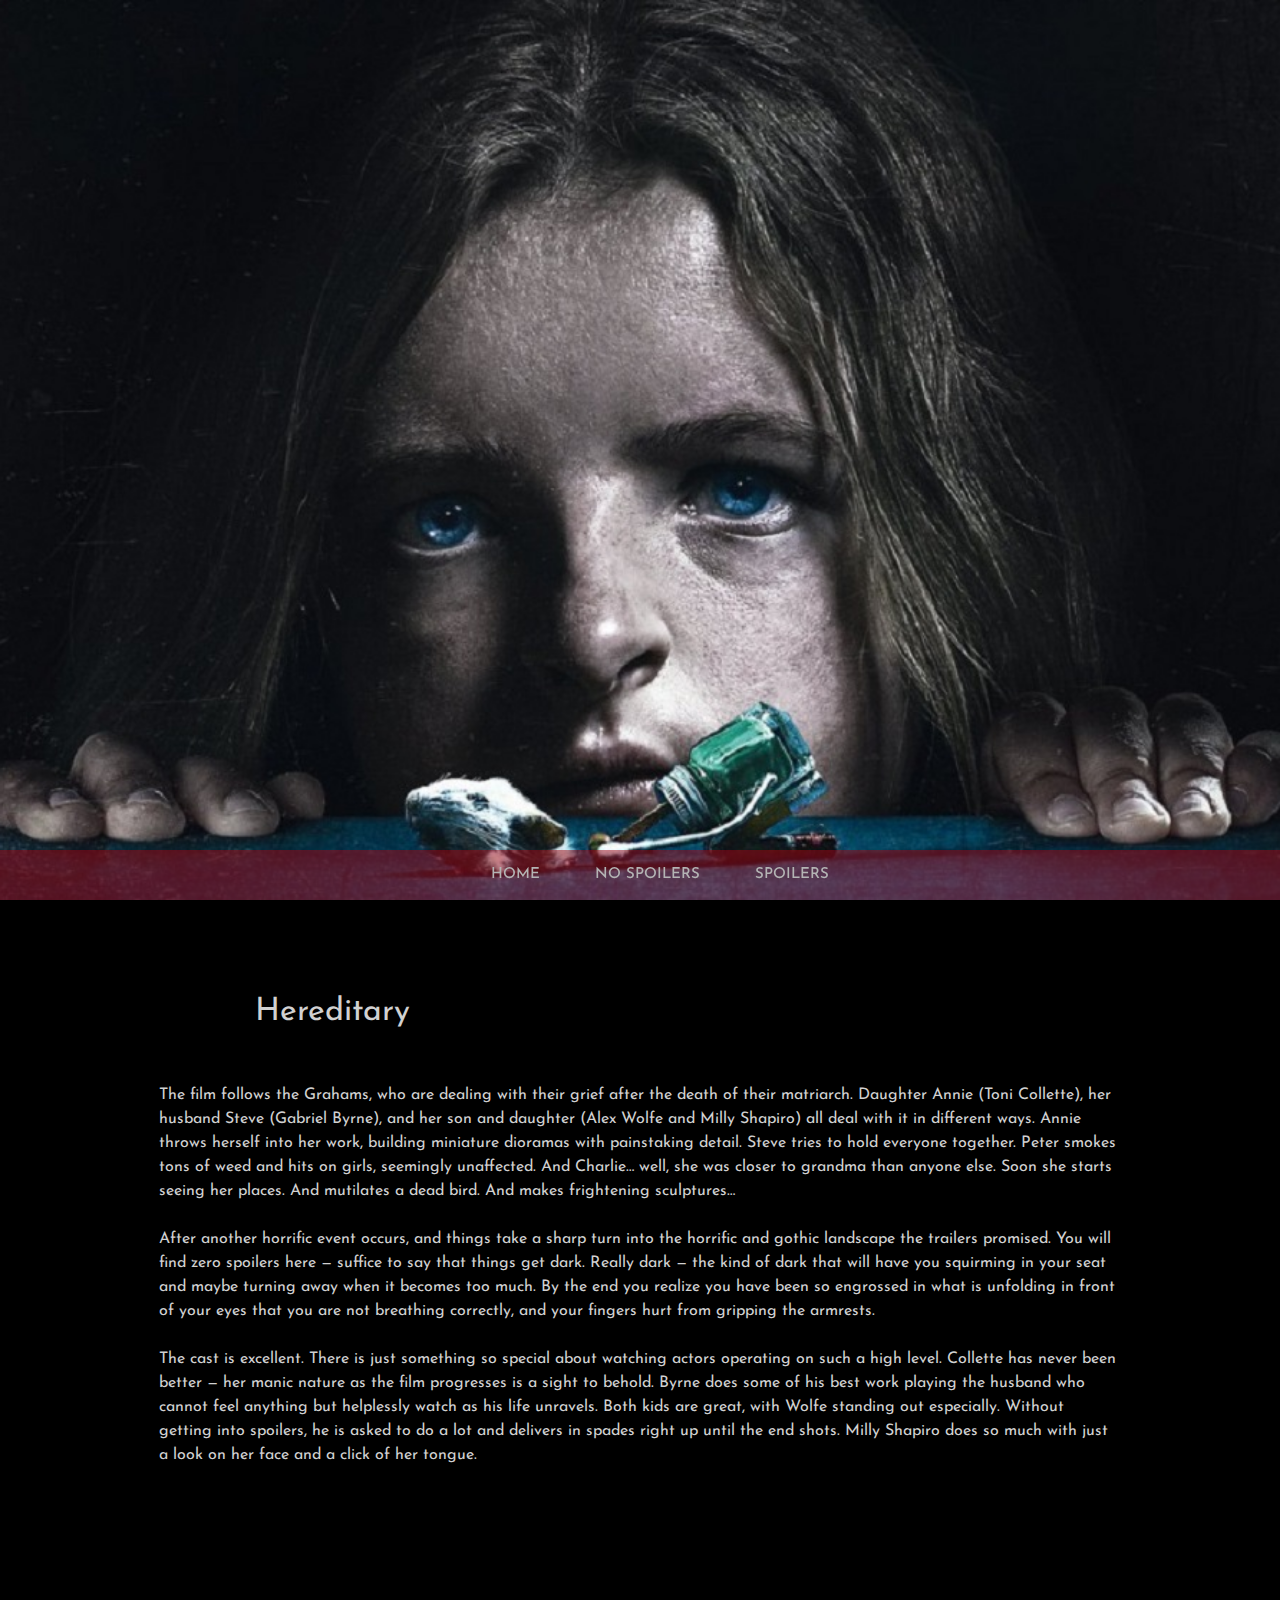
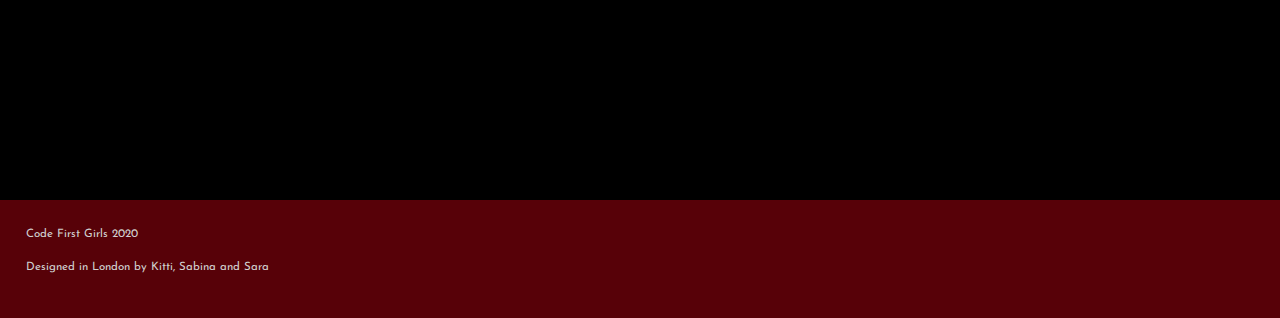
==== pages/hereditary.html @ d718b2f3 "added hereditary" ====
<!DOCTYPE html>
<html>
    <head>
        <link href="https://fonts.googleapis.com/css?family=Josefin+Sans&display=swap" rel="stylesheet">
        <link href="https://fonts.googleapis.com/css2?family=Noto+Sans+KR:wght@400;500;700&display=swap" rel="stylesheet">
        <title>Hereditary</title>
        <link rel="stylesheet" href="https://stackpath.bootstrapcdn.com/bootstrap/4.3.1/css/bootstrap.min.css" integrity="sha384-ggOyR0iXCbMQv3Xipma34MD+dH/1fQ784/j6cY/iJTQUOhcWr7x9JvoRxT2MZw1T" crossorigin="anonymous">
        <link rel="stylesheet" href="../css/flexboxgrid.min.css" type="text/css">
        <link rel="stylesheet" href="../css/style.css" type="text/css">
        <link rel="stylesheet" href="../static/index_css.css">
        <link rel="stylesheet" href="../css/articles.css">
    </head>

    <body style="background-color: black;">    
        <div class="fullscreen-bg">

            <video loop muted autoplay  poster="../img/posters/hereditary-poster.jpg" title="Video" class="fullscreen-bg__video">
                    <source src = "../videos/hereditary.mp4"  type = "video/mp4">
            </video>
        </div>
        <!--Menu-->
        <div class="frontpage"> </div>
        <div id='nav'>
            <ul>
                <li><a href="../index.html" class='active'>Home</a></li>
                <li><a  title="Click to do something" href="#" onclick="changeToNospoiler();return false;">No Spoilers</a></li>
                <li><a   title="Click to do something" href="#" onclick="changeToSpoiler();return false;">Spoilers</a></li> 
            </ul>
        </div>
        
        <script >
            window.onscroll = function() {myFunction()};
            var nav = document.getElementById("nav");
            var sticky = nav.offsetTop;

            function myFunction() {
                if (window.pageYOffset >= sticky) {
                    nav.classList.add("sticky")
                } else {
                    nav.classList.remove("sticky");
                }
            }
            
        </script>
        
        <!-- Article-->
        <section class="content">
            <!-- Change text-->
            <script >
                function changeToNospoiler(){
                    document.getElementById("current_article").innerHTML = "The film follows the Grahams, who are dealing with their grief after the death of their matriarch. Daughter Annie (Toni Collette), her husband Steve (Gabriel Byrne), and her son and daughter (Alex Wolfe and Milly Shapiro) all deal with it in different ways. Annie throws herself into her work, building miniature dioramas with painstaking detail. Steve tries to hold everyone together. Peter smokes tons of weed and hits on girls, seemingly unaffected. And Charlie… well, she was closer to grandma than anyone else. Soon she starts seeing her places. And mutilates a dead bird. And makes frightening sculptures…<br><br>After another horrific event occurs, and things take a sharp turn into the horrific and gothic landscape the trailers promised. You will find zero spoilers here — suffice to say that things get dark. Really dark — the kind of dark that will have you squirming in your seat and maybe turning away when it becomes too much. By the end you realize you have been so engrossed in what is unfolding in front of your eyes that you are not breathing correctly, and your fingers hurt from gripping the armrests. <br><br>The cast is excellent. There is just something so special about watching actors operating on such a high level. Collette has never been better — her manic nature as the film progresses is a sight to behold. Byrne does some of his best work playing the husband who cannot feel anything but helplessly watch as his life unravels. Both kids are great, with Wolfe standing out especially. Without getting into spoilers, he is asked to do a lot and delivers in spades right up until the end shots. Milly Shapiro does so much with just a look on her face and a click of her tongue. <br><br>";
                }
                function changeToSpoiler(){
                    document.getElementById("current_article").innerHTML =  "The film starts with an obituary for Ellen Leigh, who is survived by her daughter Annie Graham (Toni Collette) and her grandchildren. Annie attends her mother's funeral with her husband Steven (Gabriel Byrne) and their kids Peter (Alex Wolff) and Charlie (Milly Shapiro). Annie gives a eulogy for her mother, pointing out that there are people there that she doesn't know and that Ellen was into things that Annie knew little about.<br><br>At Charlie's school, a bird hits a window during a test. After class, Charlie swipes a pair of scissors and cuts the bird's head off. She brings it home and makes a doll with it. In her room, she notices a blue flash of light surrounding her. She then walks outside and sees what appears to be Ellen surrounded by flames before Annie scolds her and pulls her back into the house. Peter asks Annie if he can borrow one of his parents' cars to go to a party, and Annie makes him take Charlie with him.<br><br>At the party, Peter leaves Charlie alone while he goes to smoke weed. She eats chocolate cake with nuts in it and she begins to suffer an allergic reaction before going into anaphylactic shock. Peter rushes Charlie to the hospital, and she opens the window to stick her head out and breathe better. Peter sees an animal on the side of the road and swerves hard, causing Charlie's head to hit a telephone pole, decapitating her. Peter sits in shock and silence before driving home slowly and quietly going home. The next morning, he hears Annie's blood-curdling scream as she discovers Charlie's headless body in the car. We even get a gruesome look at her severed head on the side of the road as it is being devoured by ants.<br><br>Annie becomes detached and inconsolable after Charlie's death, avoiding Peter and even sort of hating him. Peter himself is wracked with guilt to the point where he suffers a painful physical reaction at school while smoking weed with his friends. He even appears to hallucinate seeing Charlie in his room, down to hearing the tongue-clicking sound she would always make. Annie returns to the support group and then meets a woman named Joan (Ann Dowd), who invites Annie to speak with her because she knows what it is like to lose a child.<br><br>Annie encounters a woman named Joan who helps her perform a seance to contact Charlie, only for supernatural events to plague the family. It is soon revealed that Ellen and Joan were part of a cult that tried to summon the demon Paimon into the body of a male in the family, but he had previously settled in Charlie's body, so nearly everything that happens to the Graham family was orchestrated by Ellen and Joan.<br><br>After Annie attempts to get rid of the hauntings, her husband Steven is burned alive, and her own body gets briefly possessed to kill herself before Peter jumps out a window to his own death. Paimon uses this as an opportunity to take over his body and join the cult where they bow to him.";
                }
            </script>   
            <section class="article_area">    
                <div class="movie_title">Hereditary</div>
                <div class="article_container">
                    <div id="current_article">
                        <article>
                            The film follows the Grahams, who are dealing with their grief after the death of their matriarch. Daughter Annie (Toni Collette), her husband Steve (Gabriel Byrne), and her son and daughter (Alex Wolfe and Milly Shapiro) all deal with it in different ways. Annie throws herself into her work, building miniature dioramas with painstaking detail. Steve tries to hold everyone together. Peter smokes tons of weed and hits on girls, seemingly unaffected. And Charlie… well, she was closer to grandma than anyone else. Soon she starts seeing her places. And mutilates a dead bird. And makes frightening sculptures…<br><br>After another horrific event occurs, and things take a sharp turn into the horrific and gothic landscape the trailers promised. You will find zero spoilers here — suffice to say that things get dark. Really dark — the kind of dark that will have you squirming in your seat and maybe turning away when it becomes too much. By the end you realize you have been so engrossed in what is unfolding in front of your eyes that you are not breathing correctly, and your fingers hurt from gripping the armrests. <br><br>The cast is excellent. There is just something so special about watching actors operating on such a high level. Collette has never been better — her manic nature as the film progresses is a sight to behold. Byrne does some of his best work playing the husband who cannot feel anything but helplessly watch as his life unravels. Both kids are great, with Wolfe standing out especially. Without getting into spoilers, he is asked to do a lot and delivers in spades right up until the end shots. Milly Shapiro does so much with just a look on her face and a click of her tongue. <br><br>
                        </article>
                    </div>
                </div>
            </section>
        </section>
        <section class="footer">
            <div class="footer_text">
                <p>Code First Girls 2020</p>
                <p>Designed in London by Kitti, Sabina and Sara</p>
            </div>
         </section>
    </body>
</html>
---- css/flexboxgrid.min.css ----
.container,.container-fluid{margin-right:auto;margin-left:auto}.container-fluid{padding-right:2rem;padding-left:2rem}.row{box-sizing:border-box;display:-webkit-box;display:-ms-flexbox;display:flex;-webkit-box-flex:0;-ms-flex:0 1 auto;flex:0 1 auto;-webkit-box-orient:horizontal;-webkit-box-direction:normal;-ms-flex-direction:row;flex-direction:row;-ms-flex-wrap:wrap;flex-wrap:wrap;margin-right:-.5rem;margin-left:-.5rem}.row.reverse{-webkit-box-orient:horizontal;-webkit-box-direction:reverse;-ms-flex-direction:row-reverse;flex-direction:row-reverse}.col.reverse{-webkit-box-orient:vertical;-webkit-box-direction:reverse;-ms-flex-direction:column-reverse;flex-direction:column-reverse}.col-xs,.col-xs-1,.col-xs-10,.col-xs-11,.col-xs-12,.col-xs-2,.col-xs-3,.col-xs-4,.col-xs-5,.col-xs-6,.col-xs-7,.col-xs-8,.col-xs-9,.col-xs-offset-0,.col-xs-offset-1,.col-xs-offset-10,.col-xs-offset-11,.col-xs-offset-12,.col-xs-offset-2,.col-xs-offset-3,.col-xs-offset-4,.col-xs-offset-5,.col-xs-offset-6,.col-xs-offset-7,.col-xs-offset-8,.col-xs-offset-9{box-sizing:border-box;-webkit-box-flex:0;-ms-flex:0 0 auto;flex:0 0 auto;padding-right:.5rem;padding-left:.5rem}.col-xs{-webkit-box-flex:1;-ms-flex-positive:1;flex-grow:1;-ms-flex-preferred-size:0;flex-basis:0;max-width:100%}.col-xs-1{-ms-flex-preferred-size:8.33333333%;flex-basis:8.33333333%;max-width:8.33333333%}.col-xs-2{-ms-flex-preferred-size:16.66666667%;flex-basis:16.66666667%;max-width:16.66666667%}.col-xs-3{-ms-flex-preferred-size:25%;flex-basis:25%;max-width:25%}.col-xs-4{-ms-flex-preferred-size:33.33333333%;flex-basis:33.33333333%;max-width:33.33333333%}.col-xs-5{-ms-flex-preferred-size:41.66666667%;flex-basis:41.66666667%;max-width:41.66666667%}.col-xs-6{-ms-flex-preferred-size:50%;flex-basis:50%;max-width:50%}.col-xs-7{-ms-flex-preferred-size:58.33333333%;flex-basis:58.33333333%;max-width:58.33333333%}.col-xs-8{-ms-flex-preferred-size:66.66666667%;flex-basis:66.66666667%;max-width:66.66666667%}.col-xs-9{-ms-flex-preferred-size:75%;flex-basis:75%;max-width:75%}.col-xs-10{-ms-flex-preferred-size:83.33333333%;flex-basis:83.33333333%;max-width:83.33333333%}.col-xs-11{-ms-flex-preferred-size:91.66666667%;flex-basis:91.66666667%;max-width:91.66666667%}.col-xs-12{-ms-flex-preferred-size:100%;flex-basis:100%;max-width:100%}.col-xs-offset-0{margin-left:0}.col-xs-offset-1{margin-left:8.33333333%}.col-xs-offset-2{margin-left:16.66666667%}.col-xs-offset-3{margin-left:25%}.col-xs-offset-4{margin-left:33.33333333%}.col-xs-offset-5{margin-left:41.66666667%}.col-xs-offset-6{margin-left:50%}.col-xs-offset-7{margin-left:58.33333333%}.col-xs-offset-8{margin-left:66.66666667%}.col-xs-offset-9{margin-left:75%}.col-xs-offset-10{margin-left:83.33333333%}.col-xs-offset-11{margin-left:91.66666667%}.start-xs{-webkit-box-pack:start;-ms-flex-pack:start;justify-content:flex-start;text-align:start}.center-xs{-webkit-box-pack:center;-ms-flex-pack:center;justify-content:center;text-align:center}.end-xs{-webkit-box-pack:end;-ms-flex-pack:end;justify-content:flex-end;text-align:end}.top-xs{-webkit-box-align:start;-ms-flex-align:start;align-items:flex-start}.middle-xs{-webkit-box-align:center;-ms-flex-align:center;align-items:center}.bottom-xs{-webkit-box-align:end;-ms-flex-align:end;align-items:flex-end}.around-xs{-ms-flex-pack:distribute;justify-content:space-around}.between-xs{-webkit-box-pack:justify;-ms-flex-pack:justify;justify-content:space-between}.first-xs{-webkit-box-ordinal-group:0;-ms-flex-order:-1;order:-1}.last-xs{-webkit-box-ordinal-group:2;-ms-flex-order:1;order:1}@media only screen and (min-width:48em){.container{width:49rem}.col-sm,.col-sm-1,.col-sm-10,.col-sm-11,.col-sm-12,.col-sm-2,.col-sm-3,.col-sm-4,.col-sm-5,.col-sm-6,.col-sm-7,.col-sm-8,.col-sm-9,.col-sm-offset-0,.col-sm-offset-1,.col-sm-offset-10,.col-sm-offset-11,.col-sm-offset-12,.col-sm-offset-2,.col-sm-offset-3,.col-sm-offset-4,.col-sm-offset-5,.col-sm-offset-6,.col-sm-offset-7,.col-sm-offset-8,.col-sm-offset-9{box-sizing:border-box;-webkit-box-flex:0;-ms-flex:0 0 auto;flex:0 0 auto;padding-right:.5rem;padding-left:.5rem}.col-sm{-webkit-box-flex:1;-ms-flex-positive:1;flex-grow:1;-ms-flex-preferred-size:0;flex-basis:0;max-width:100%}.col-sm-1{-ms-flex-preferred-size:8.33333333%;flex-basis:8.33333333%;max-width:8.33333333%}.col-sm-2{-ms-flex-preferred-size:16.66666667%;flex-basis:16.66666667%;max-width:16.66666667%}.col-sm-3{-ms-flex-preferred-size:25%;flex-basis:25%;max-width:25%}.col-sm-4{-ms-flex-preferred-size:33.33333333%;flex-basis:33.33333333%;max-width:33.33333333%}.col-sm-5{-ms-flex-preferred-size:41.66666667%;flex-basis:41.66666667%;max-width:41.66666667%}.col-sm-6{-ms-flex-preferred-size:50%;flex-basis:50%;max-width:50%}.col-sm-7{-ms-flex-preferred-size:58.33333333%;flex-basis:58.33333333%;max-width:58.33333333%}.col-sm-8{-ms-flex-preferred-size:66.66666667%;flex-basis:66.66666667%;max-width:66.66666667%}.col-sm-9{-ms-flex-preferred-size:75%;flex-basis:75%;max-width:75%}.col-sm-10{-ms-flex-preferred-size:83.33333333%;flex-basis:83.33333333%;max-width:83.33333333%}.col-sm-11{-ms-flex-preferred-size:91.66666667%;flex-basis:91.66666667%;max-width:91.66666667%}.col-sm-12{-ms-flex-preferred-size:100%;flex-basis:100%;max-width:100%}.col-sm-offset-0{margin-left:0}.col-sm-offset-1{margin-left:8.33333333%}.col-sm-offset-2{margin-left:16.66666667%}.col-sm-offset-3{margin-left:25%}.col-sm-offset-4{margin-left:33.33333333%}.col-sm-offset-5{margin-left:41.66666667%}.col-sm-offset-6{margin-left:50%}.col-sm-offset-7{margin-left:58.33333333%}.col-sm-offset-8{margin-left:66.66666667%}.col-sm-offset-9{margin-left:75%}.col-sm-offset-10{margin-left:83.33333333%}.col-sm-offset-11{margin-left:91.66666667%}.start-sm{-webkit-box-pack:start;-ms-flex-pack:start;justify-content:flex-start;text-align:start}.center-sm{-webkit-box-pack:center;-ms-flex-pack:center;justify-content:center;text-align:center}.end-sm{-webkit-box-pack:end;-ms-flex-pack:end;justify-content:flex-end;text-align:end}.top-sm{-webkit-box-align:start;-ms-flex-align:start;align-items:flex-start}.middle-sm{-webkit-box-align:center;-ms-flex-align:center;align-items:center}.bottom-sm{-webkit-box-align:end;-ms-flex-align:end;align-items:flex-end}.around-sm{-ms-flex-pack:distribute;justify-content:space-around}.between-sm{-webkit-box-pack:justify;-ms-flex-pack:justify;justify-content:space-between}.first-sm{-webkit-box-ordinal-group:0;-ms-flex-order:-1;order:-1}.last-sm{-webkit-box-ordinal-group:2;-ms-flex-order:1;order:1}}@media only screen and (min-width:64em){.container{width:65rem}.col-md,.col-md-1,.col-md-10,.col-md-11,.col-md-12,.col-md-2,.col-md-3,.col-md-4,.col-md-5,.col-md-6,.col-md-7,.col-md-8,.col-md-9,.col-md-offset-0,.col-md-offset-1,.col-md-offset-10,.col-md-offset-11,.col-md-offset-12,.col-md-offset-2,.col-md-offset-3,.col-md-offset-4,.col-md-offset-5,.col-md-offset-6,.col-md-offset-7,.col-md-offset-8,.col-md-offset-9{box-sizing:border-box;-webkit-box-flex:0;-ms-flex:0 0 auto;flex:0 0 auto;padding-right:.5rem;padding-left:.5rem}.col-md{-webkit-box-flex:1;-ms-flex-positive:1;flex-grow:1;-ms-flex-preferred-size:0;flex-basis:0;max-width:100%}.col-md-1{-ms-flex-preferred-size:8.33333333%;flex-basis:8.33333333%;max-width:8.33333333%}.col-md-2{-ms-flex-preferred-size:16.66666667%;flex-basis:16.66666667%;max-width:16.66666667%}.col-md-3{-ms-flex-preferred-size:25%;flex-basis:25%;max-width:25%}.col-md-4{-ms-flex-preferred-size:33.33333333%;flex-basis:33.33333333%;max-width:33.33333333%}.col-md-5{-ms-flex-preferred-size:41.66666667%;flex-basis:41.66666667%;max-width:41.66666667%}.col-md-6{-ms-flex-preferred-size:50%;flex-basis:50%;max-width:50%}.col-md-7{-ms-flex-preferred-size:58.33333333%;flex-basis:58.33333333%;max-width:58.33333333%}.col-md-8{-ms-flex-preferred-size:66.66666667%;flex-basis:66.66666667%;max-width:66.66666667%}.col-md-9{-ms-flex-preferred-size:75%;flex-basis:75%;max-width:75%}.col-md-10{-ms-flex-preferred-size:83.33333333%;flex-basis:83.33333333%;max-width:83.33333333%}.col-md-11{-ms-flex-preferred-size:91.66666667%;flex-basis:91.66666667%;max-width:91.66666667%}.col-md-12{-ms-flex-preferred-size:100%;flex-basis:100%;max-width:100%}.col-md-offset-0{margin-left:0}.col-md-offset-1{margin-left:8.33333333%}.col-md-offset-2{margin-left:16.66666667%}.col-md-offset-3{margin-left:25%}.col-md-offset-4{margin-left:33.33333333%}.col-md-offset-5{margin-left:41.66666667%}.col-md-offset-6{margin-left:50%}.col-md-offset-7{margin-left:58.33333333%}.col-md-offset-8{margin-left:66.66666667%}.col-md-offset-9{margin-left:75%}.col-md-offset-10{margin-left:83.33333333%}.col-md-offset-11{margin-left:91.66666667%}.start-md{-webkit-box-pack:start;-ms-flex-pack:start;justify-content:flex-start;text-align:start}.center-md{-webkit-box-pack:center;-ms-flex-pack:center;justify-content:center;text-align:center}.end-md{-webkit-box-pack:end;-ms-flex-pack:end;justify-content:flex-end;text-align:end}.top-md{-webkit-box-align:start;-ms-flex-align:start;align-items:flex-start}.middle-md{-webkit-box-align:center;-ms-flex-align:center;align-items:center}.bottom-md{-webkit-box-align:end;-ms-flex-align:end;align-items:flex-end}.around-md{-ms-flex-pack:distribute;justify-content:space-around}.between-md{-webkit-box-pack:justify;-ms-flex-pack:justify;justify-content:space-between}.first-md{-webkit-box-ordinal-group:0;-ms-flex-order:-1;order:-1}.last-md{-webkit-box-ordinal-group:2;-ms-flex-order:1;order:1}}@media only screen and (min-width:75em){.container{width:76rem}.col-lg,.col-lg-1,.col-lg-10,.col-lg-11,.col-lg-12,.col-lg-2,.col-lg-3,.col-lg-4,.col-lg-5,.col-lg-6,.col-lg-7,.col-lg-8,.col-lg-9,.col-lg-offset-0,.col-lg-offset-1,.col-lg-offset-10,.col-lg-offset-11,.col-lg-offset-12,.col-lg-offset-2,.col-lg-offset-3,.col-lg-offset-4,.col-lg-offset-5,.col-lg-offset-6,.col-lg-offset-7,.col-lg-offset-8,.col-lg-offset-9{box-sizing:border-box;-webkit-box-flex:0;-ms-flex:0 0 auto;flex:0 0 auto;padding-right:.5rem;padding-left:.5rem}.col-lg{-webkit-box-flex:1;-ms-flex-positive:1;flex-grow:1;-ms-flex-preferred-size:0;flex-basis:0;max-width:100%}.col-lg-1{-ms-flex-preferred-size:8.33333333%;flex-basis:8.33333333%;max-width:8.33333333%}.col-lg-2{-ms-flex-preferred-size:16.66666667%;flex-basis:16.66666667%;max-width:16.66666667%}.col-lg-3{-ms-flex-preferred-size:25%;flex-basis:25%;max-width:25%}.col-lg-4{-ms-flex-preferred-size:33.33333333%;flex-basis:33.33333333%;max-width:33.33333333%}.col-lg-5{-ms-flex-preferred-size:41.66666667%;flex-basis:41.66666667%;max-width:41.66666667%}.col-lg-6{-ms-flex-preferred-size:50%;flex-basis:50%;max-width:50%}.col-lg-7{-ms-flex-preferred-size:58.33333333%;flex-basis:58.33333333%;max-width:58.33333333%}.col-lg-8{-ms-flex-preferred-size:66.66666667%;flex-basis:66.66666667%;max-width:66.66666667%}.col-lg-9{-ms-flex-preferred-size:75%;flex-basis:75%;max-width:75%}.col-lg-10{-ms-flex-preferred-size:83.33333333%;flex-basis:83.33333333%;max-width:83.33333333%}.col-lg-11{-ms-flex-preferred-size:91.66666667%;flex-basis:91.66666667%;max-width:91.66666667%}.col-lg-12{-ms-flex-preferred-size:100%;flex-basis:100%;max-width:100%}.col-lg-offset-0{margin-left:0}.col-lg-offset-1{margin-left:8.33333333%}.col-lg-offset-2{margin-left:16.66666667%}.col-lg-offset-3{margin-left:25%}.col-lg-offset-4{margin-left:33.33333333%}.col-lg-offset-5{margin-left:41.66666667%}.col-lg-offset-6{margin-left:50%}.col-lg-offset-7{margin-left:58.33333333%}.col-lg-offset-8{margin-left:66.66666667%}.col-lg-offset-9{margin-left:75%}.col-lg-offset-10{margin-left:83.33333333%}.col-lg-offset-11{margin-left:91.66666667%}.start-lg{-webkit-box-pack:start;-ms-flex-pack:start;justify-content:flex-start;text-align:start}.center-lg{-webkit-box-pack:center;-ms-flex-pack:center;justify-content:center;text-align:center}.end-lg{-webkit-box-pack:end;-ms-flex-pack:end;justify-content:flex-end;text-align:end}.top-lg{-webkit-box-align:start;-ms-flex-align:start;align-items:flex-start}.middle-lg{-webkit-box-align:center;-ms-flex-align:center;align-items:center}.bottom-lg{-webkit-box-align:end;-ms-flex-align:end;align-items:flex-end}.around-lg{-ms-flex-pack:distribute;justify-content:space-around}.between-lg{-webkit-box-pack:justify;-ms-flex-pack:justify;justify-content:space-between}.first-lg{-webkit-box-ordinal-group:0;-ms-flex-order:-1;order:-1}.last-lg{-webkit-box-ordinal-group:2;-ms-flex-order:1;order:1}}
---- css/style.css ----
body {
    font-family: 'Josefin Sans', sans-serif;
    background-color: rgb(0, 0, 0);
}
.title_container{
    position: absolute;
    margin:5rem auto; 
    height: 9em;
    width: 100%;
    display: flex;
    align-items: center;
    justify-content: center;
    padding: 18rem; 
    
} 
.title_container h1{
    color: rgba(214, 214, 214, 0.856);
    margin: 0; 
    font-size: 5vw;
    text-align: center;
}
.carousel_area{
    padding-top: 3rem;
    padding-bottom: 3rem;
    background-color: black;
}
.carousel{
    position:relative;
    height: 25rem;
    width: 80%;
    margin: 30px auto;
}
@media only screen and (max-width:600px) and (min-width: 0px)
{
    .carousel{
        height: 100px;
    }
}
@media only screen and (max-width:1000px) and (min-width: 600px)
{
    .carousel{
        height: 150px;
    }
}
@media only screen and (max-width: 1600px) and (min-width: 1001px)
{
    .carousel{
        height: 300px;
    }
}
@media only screen and (max-width: 2100px) and (min-width: 1601px)
{
    .carousel{
        height: 400px;
    }
}
.carousel_image{
    width:100%;
    height:100%;
    object-fit: cover;
    opacity: 1;
}
.carousel_track-container{
    background: rgb(0, 0, 0);
    height: 100%;
    position: relative;
    overflow: hidden;
}
.carousel_track{
    padding: 0;
    margin:0;
    list-style: none;
    position: relative;
    height: 100%;
    transition: transform 250ms ease-in;
}
.carousel_track2{
    padding: 0;
    margin:0;
    list-style: none;
    position: relative;
    height: 100%;
    transition: transform 250ms ease-in;
}
.carousel_slide{
    position: absolute;
    top:0;
    bottom: 0;
    width:100%;

}

.carousel_button{
    position: absolute;
    top:50%;
    transform: translateY(-50%);
    background: transparent;
    border: 0;
    outline: none;
}
.carousel_button:focus{
    border: none;
    outline: none;
}
.carousel_button--left{
    left: -30px;
    cursor: pointer;
}
.carousel_button--right{
    right: -30px;
    cursor: pointer;
}
.carousel_button--left2{
    left: -30px;
    cursor: pointer;
}
.carousel_button--right2{
    right: -30px;
    cursor: pointer;
}
.carousel_button img{
    width: 20px;
}


.carousel_slide_page{
    list-style: none;
    display: flex;
    position: absolute;
    top:0;
    bottom: 0;
    width:100%;
    padding: 0;
    margin:0;
    height: 100%;    
}
.movie_button:hover{
    opacity: 0.5;
}

.section_subtitle{
    position:relative;
    height: 1rem;
    width: 80%;
    margin: 0px auto; 
    display: block;
    padding-top: 4%;
    font-size: 1.5vw;
    color: rgb(209, 209, 209);
}
.category{
    position:relative;
    height: 1rem;
    width: 80%;
    padding-top: 3%;
    margin: 0px auto; 
    display: block;
    font-size: 1.5vw;
    color: rgb(209, 209, 209);
}

.footer{
    position: relative;
    padding: 2%;
    background-color: rgb(87, 1, 8);
    font-size: 0.9vw;
    color: rgb(209, 209, 209);
}

/* width */
::-webkit-scrollbar {
    width: 10px;
  }
  
  /* Track */
  ::-webkit-scrollbar-track {
    background:rgb(209, 209, 209); 
  }
   
  /* Handle */
  ::-webkit-scrollbar-thumb {
    background: rgb(124, 37, 44); 
  }
  
  /* Handle on hover */
  ::-webkit-scrollbar-thumb:hover {
    background:rgb(87, 1, 8); 
  }
---- static/index_css.css ----
html, body{
  height:100%;
}

.frontpage{
  height: calc(100% - 50px);
  width: 100;
  
}

#nav { 
  overflow: hidden;
  width: 100%;
  height: 50px;
  text-align: center;
  z-index: 4;
  background-color: rgba(163, 4, 18, 0.5);
}

#nav ul li {
  display: inline-block;
  margin-left: 25px;
  margin-right: 25px;
}

#nav ul li a {
  text-decoration: none;
  font-size: 15px;
  line-height: 50px;
  font-weight: 500;
  color: #b4b4b4;
  transition: color 0.5s;
  text-transform: uppercase;
}

#nav ul li a:hover {
  color:rgb(66, 11, 11);
  text-transform: uppercase;
}

.sticky {
  position: fixed;
  top: 0;
  width: 100%;
}

.sticky + .content {
  padding-top: 50px;
}

.blokk {
  width: 100%;
  margin: 0px;
  z-index: 2;
  background-color: rgba(255, 255, 255, 0.9);
}

.fullscreen-bg {
    position: fixed;
    top: 0;
    right: 0;
    bottom: 0;
    left: 0;
    overflow: hidden;
    z-index: -100;
}

.fullscreen-bg__video {
  
    position: absolute;
    top: 0;
    left: 0;
    width: 100%;
    height: 100%;
    object-fit: cover;
}

cover-caption {
    width: 100%;
    position: relative;
    z-index: 1;
}

form:before {
    content: '';
    height: 100%;
    left: 0;
    position: absolute;
    top: 0;
    width: 100%;
    background-color: rgba(0,0,0,0.3);
    z-index: -1;
    border-radius: 10px;
}

#cover {
    background-size: cover;
    height: 100%;
    text-align: center;
    display: flex;
    align-items: center;
    position: relative;
}
.title{
   text-align: center; 
}
---- css/articles.css ----
.article_area{
    position:relative;
    height: 50rem;
    width: 80%;
    margin: 30px auto;
    direction: ltr;
   padding-bottom: 3%;
    background-color: rgb(0, 0, 0);
   
    color: rgb(209, 209, 209);

   
}
a:hover{
    cursor: pointer;
}
.article_container{
    padding-top: 3%;
    padding-bottom: 3%;
    background: rgb(0, 0, 0);
    height: 100%;
    position: relative;
    overflow: auto;
    
}
.artticle_item{
    padding: 0;
    margin:0;
    margin-bottom: 10em;
    height: 100%;
    position: absolute;
    top:0;
    bottom: 0;
    width:100%;
}

.content{
    height: 100%;
    width: 100%;
    background-color: black;
    padding: 3%;
}

.movie_title{
    height: 1rem;
    width: 80%;
    margin: 50px auto; 
    display: block;
   
    font-size: 2.5vw;
    color: rgb(209, 209, 209);
}
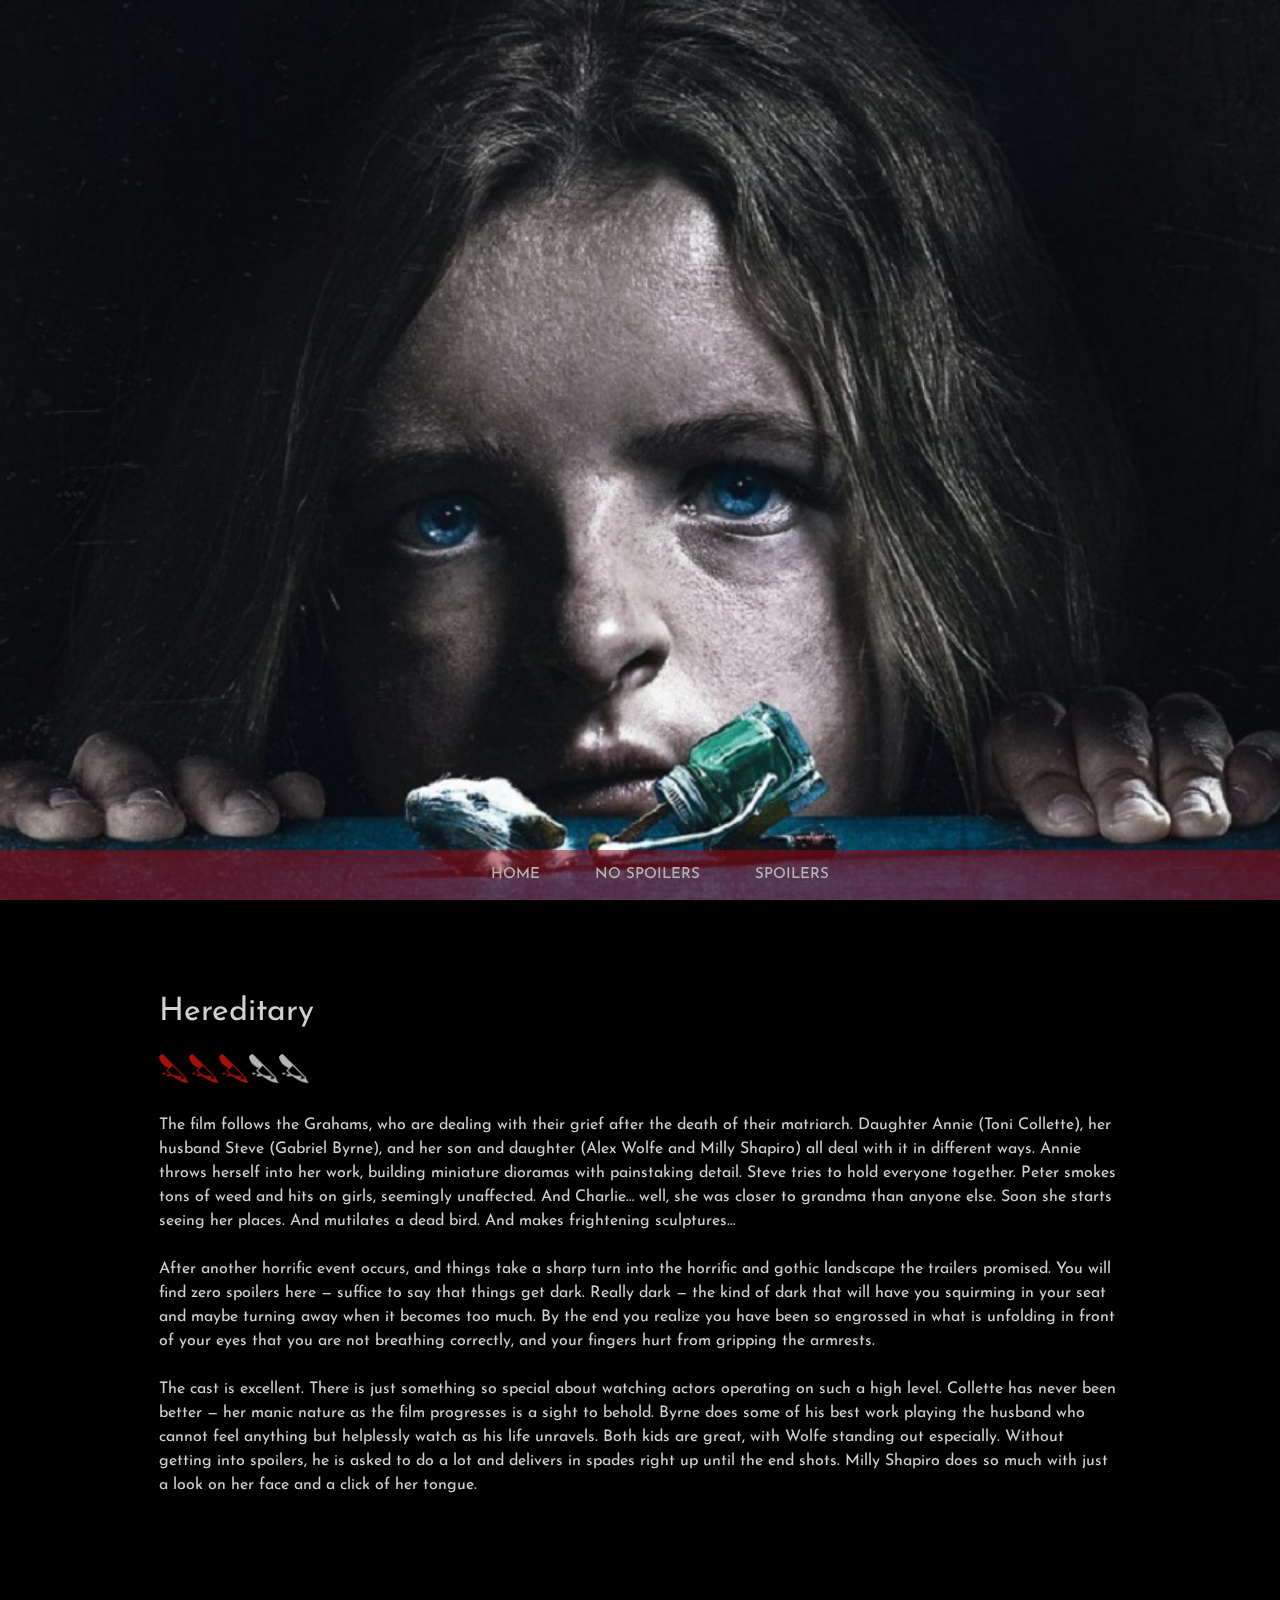
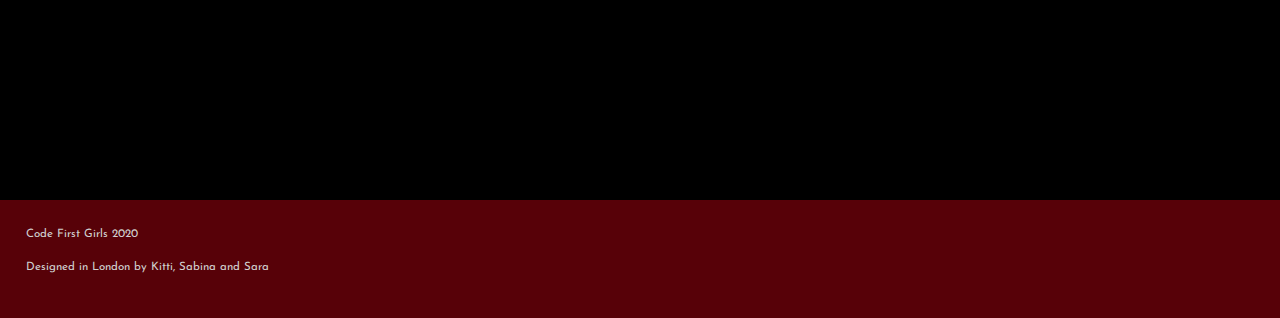
==== commit 86309109: "added rating" ====
--- a/pages/hereditary.html
+++ b/pages/hereditary.html
@@ -54,8 +54,16 @@
                     document.getElementById("current_article").innerHTML =  "The film starts with an obituary for Ellen Leigh, who is survived by her daughter Annie Graham (Toni Collette) and her grandchildren. Annie attends her mother's funeral with her husband Steven (Gabriel Byrne) and their kids Peter (Alex Wolff) and Charlie (Milly Shapiro). Annie gives a eulogy for her mother, pointing out that there are people there that she doesn't know and that Ellen was into things that Annie knew little about.<br><br>At Charlie's school, a bird hits a window during a test. After class, Charlie swipes a pair of scissors and cuts the bird's head off. She brings it home and makes a doll with it. In her room, she notices a blue flash of light surrounding her. She then walks outside and sees what appears to be Ellen surrounded by flames before Annie scolds her and pulls her back into the house. Peter asks Annie if he can borrow one of his parents' cars to go to a party, and Annie makes him take Charlie with him.<br><br>At the party, Peter leaves Charlie alone while he goes to smoke weed. She eats chocolate cake with nuts in it and she begins to suffer an allergic reaction before going into anaphylactic shock. Peter rushes Charlie to the hospital, and she opens the window to stick her head out and breathe better. Peter sees an animal on the side of the road and swerves hard, causing Charlie's head to hit a telephone pole, decapitating her. Peter sits in shock and silence before driving home slowly and quietly going home. The next morning, he hears Annie's blood-curdling scream as she discovers Charlie's headless body in the car. We even get a gruesome look at her severed head on the side of the road as it is being devoured by ants.<br><br>Annie becomes detached and inconsolable after Charlie's death, avoiding Peter and even sort of hating him. Peter himself is wracked with guilt to the point where he suffers a painful physical reaction at school while smoking weed with his friends. He even appears to hallucinate seeing Charlie in his room, down to hearing the tongue-clicking sound she would always make. Annie returns to the support group and then meets a woman named Joan (Ann Dowd), who invites Annie to speak with her because she knows what it is like to lose a child.<br><br>Annie encounters a woman named Joan who helps her perform a seance to contact Charlie, only for supernatural events to plague the family. It is soon revealed that Ellen and Joan were part of a cult that tried to summon the demon Paimon into the body of a male in the family, but he had previously settled in Charlie's body, so nearly everything that happens to the Graham family was orchestrated by Ellen and Joan.<br><br>After Annie attempts to get rid of the hauntings, her husband Steven is burned alive, and her own body gets briefly possessed to kill herself before Peter jumps out a window to his own death. Paimon uses this as an opportunity to take over his body and join the cult where they bow to him.";
                 }
             </script>   
+           
             <section class="article_area">    
                 <div class="movie_title">Hereditary</div>
+                 <div class="rating_container">
+                    <img class = "rating_img"  src="../img/knifefill.png" alt="">
+                    <img class = "rating_img"  src="../img/knifefill.png" alt="">
+                    <img class = "rating_img"  src="../img/knifefill.png" alt="">
+                    <img class = "rating_img"  src="../img/knifeempty.png" alt="">
+                    <img class = "rating_img"  src="../img/knifeempty.png" alt="">
+                </div>
                 <div class="article_container">
                     <div id="current_article">
                         <article>
--- a/static/index_css.css
+++ b/static/index_css.css
@@ -14,7 +14,7 @@
   height: 50px;
   text-align: center;
   z-index: 4;
-  background-color: rgba(163, 4, 18, 0.5);
+  background-color: rgba(163, 4, 18, 0.502);
 }
 
 #nav ul li {
--- a/css/articles.css
+++ b/css/articles.css
@@ -43,10 +43,18 @@
 
 .movie_title{
     height: 1rem;
-    width: 80%;
+    
     margin: 50px auto; 
     display: block;
    
     font-size: 2.5vw;
     color: rgb(209, 209, 209);
-}+}
+
+.rating_container{
+    display: flex;
+    position: relative;
+}
+ .rating_img{
+     width: 30px;
+ }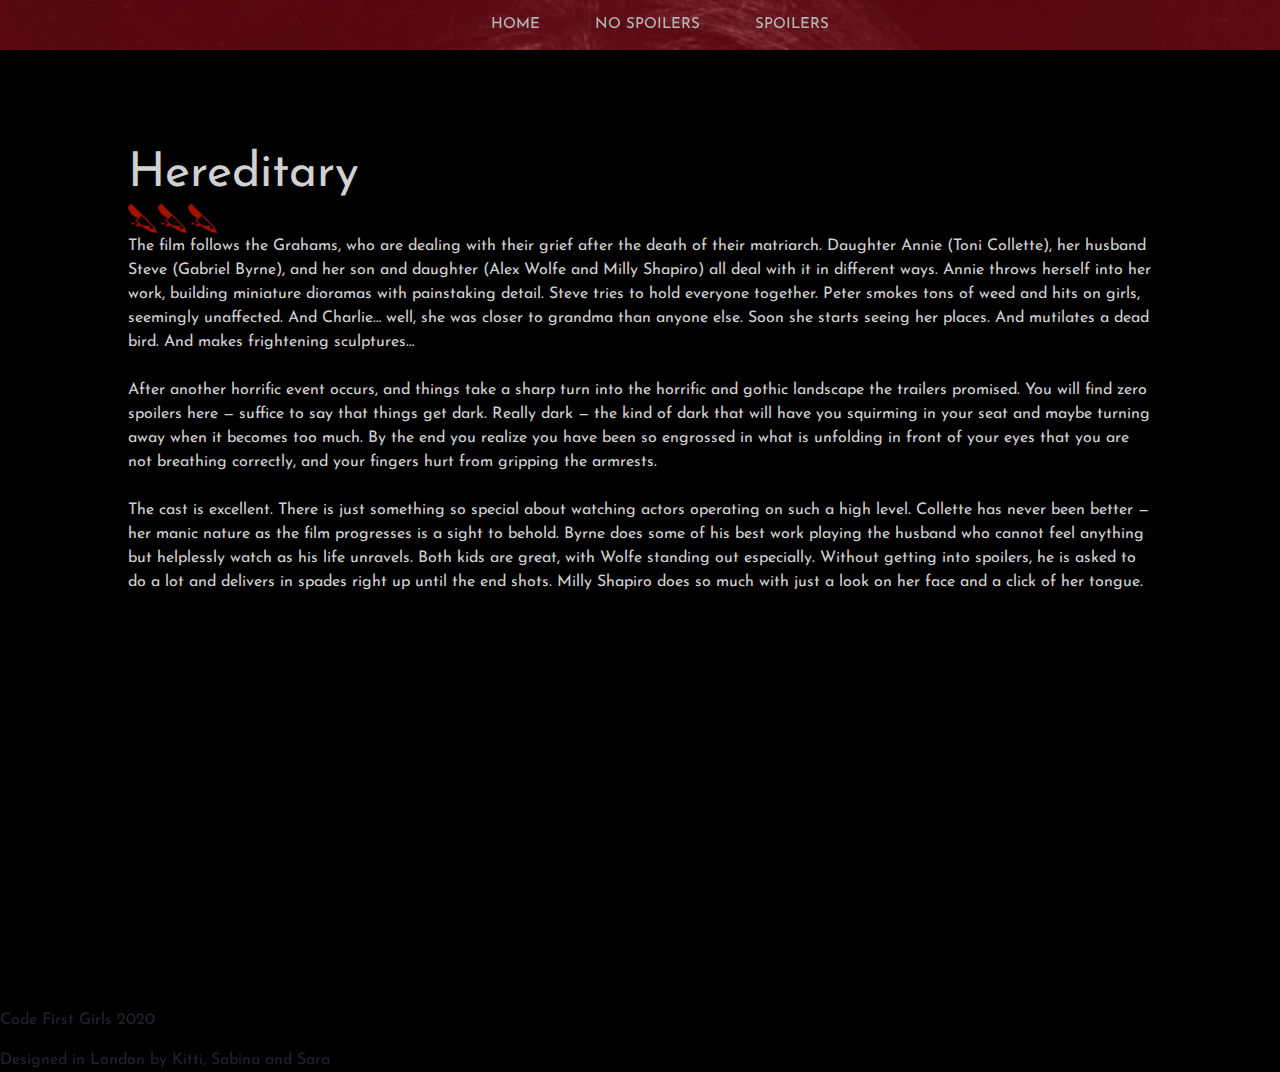
==== commit b1fd818b: "changed nav" ====
--- a/pages/hereditary.html
+++ b/pages/hereditary.html
@@ -12,72 +12,77 @@
     </head>
 
     <body style="background-color: black;">    
-        <div class="fullscreen-bg">
+        <section class="page-container">
+            <section class="content-wrap">
+                <div class="fullscreen-bg">
 
-            <video loop muted autoplay  poster="../img/posters/hereditary-poster.jpg" title="Video" class="fullscreen-bg__video">
-                    <source src = "../videos/hereditary.mp4"  type = "video/mp4">
-            </video>
-        </div>
-        <!--Menu-->
-        <div class="frontpage"> </div>
-        <div id='nav'>
-            <ul>
-                <li><a href="../index.html" class='active'>Home</a></li>
-                <li><a  title="Click to do something" href="#" onclick="changeToNospoiler();return false;">No Spoilers</a></li>
-                <li><a   title="Click to do something" href="#" onclick="changeToSpoiler();return false;">Spoilers</a></li> 
-            </ul>
-        </div>
-        
-        <script >
-            window.onscroll = function() {myFunction()};
-            var nav = document.getElementById("nav");
-            var sticky = nav.offsetTop;
+                    <video loop muted autoplay  poster="../img/posters/hereditary-poster.jpg" title="Video" class="fullscreen-bg__video">
+                            <source src = "../videos/hereditary.mp4"  type = "video/mp4">
+                    </video>
+                </div>
+                <!--Menu-->
+                <div class="frontpage"> </div>
+                <div id='nav'>
+                    <ul>
+                        <li><a href="../index.html" class='active'>Home</a></li>
+                        <li><a  title="Click to do something" href="#" onclick="changeToNospoiler();return false;">No Spoilers</a></li>
+                        <li><a   title="Click to do something" href="#" onclick="changeToSpoiler();return false;">Spoilers</a></li> 
+                    </ul>
+                </div>
+                
+                <script >
+                    window.onscroll = function() {myFunction()};
+                    var nav = document.getElementById("nav");
+                    var sticky = nav.offsetTop;
 
-            function myFunction() {
-                if (window.pageYOffset >= sticky) {
-                    nav.classList.add("sticky")
-                } else {
-                    nav.classList.remove("sticky");
-                }
-            }
-            
-        </script>
-        
-        <!-- Article-->
-        <section class="content">
-            <!-- Change text-->
-            <script >
-                function changeToNospoiler(){
-                    document.getElementById("current_article").innerHTML = "The film follows the Grahams, who are dealing with their grief after the death of their matriarch. Daughter Annie (Toni Collette), her husband Steve (Gabriel Byrne), and her son and daughter (Alex Wolfe and Milly Shapiro) all deal with it in different ways. Annie throws herself into her work, building miniature dioramas with painstaking detail. Steve tries to hold everyone together. Peter smokes tons of weed and hits on girls, seemingly unaffected. And Charlie… well, she was closer to grandma than anyone else. Soon she starts seeing her places. And mutilates a dead bird. And makes frightening sculptures…<br><br>After another horrific event occurs, and things take a sharp turn into the horrific and gothic landscape the trailers promised. You will find zero spoilers here — suffice to say that things get dark. Really dark — the kind of dark that will have you squirming in your seat and maybe turning away when it becomes too much. By the end you realize you have been so engrossed in what is unfolding in front of your eyes that you are not breathing correctly, and your fingers hurt from gripping the armrests. <br><br>The cast is excellent. There is just something so special about watching actors operating on such a high level. Collette has never been better — her manic nature as the film progresses is a sight to behold. Byrne does some of his best work playing the husband who cannot feel anything but helplessly watch as his life unravels. Both kids are great, with Wolfe standing out especially. Without getting into spoilers, he is asked to do a lot and delivers in spades right up until the end shots. Milly Shapiro does so much with just a look on her face and a click of her tongue. <br><br>";
-                }
-                function changeToSpoiler(){
-                    document.getElementById("current_article").innerHTML =  "The film starts with an obituary for Ellen Leigh, who is survived by her daughter Annie Graham (Toni Collette) and her grandchildren. Annie attends her mother's funeral with her husband Steven (Gabriel Byrne) and their kids Peter (Alex Wolff) and Charlie (Milly Shapiro). Annie gives a eulogy for her mother, pointing out that there are people there that she doesn't know and that Ellen was into things that Annie knew little about.<br><br>At Charlie's school, a bird hits a window during a test. After class, Charlie swipes a pair of scissors and cuts the bird's head off. She brings it home and makes a doll with it. In her room, she notices a blue flash of light surrounding her. She then walks outside and sees what appears to be Ellen surrounded by flames before Annie scolds her and pulls her back into the house. Peter asks Annie if he can borrow one of his parents' cars to go to a party, and Annie makes him take Charlie with him.<br><br>At the party, Peter leaves Charlie alone while he goes to smoke weed. She eats chocolate cake with nuts in it and she begins to suffer an allergic reaction before going into anaphylactic shock. Peter rushes Charlie to the hospital, and she opens the window to stick her head out and breathe better. Peter sees an animal on the side of the road and swerves hard, causing Charlie's head to hit a telephone pole, decapitating her. Peter sits in shock and silence before driving home slowly and quietly going home. The next morning, he hears Annie's blood-curdling scream as she discovers Charlie's headless body in the car. We even get a gruesome look at her severed head on the side of the road as it is being devoured by ants.<br><br>Annie becomes detached and inconsolable after Charlie's death, avoiding Peter and even sort of hating him. Peter himself is wracked with guilt to the point where he suffers a painful physical reaction at school while smoking weed with his friends. He even appears to hallucinate seeing Charlie in his room, down to hearing the tongue-clicking sound she would always make. Annie returns to the support group and then meets a woman named Joan (Ann Dowd), who invites Annie to speak with her because she knows what it is like to lose a child.<br><br>Annie encounters a woman named Joan who helps her perform a seance to contact Charlie, only for supernatural events to plague the family. It is soon revealed that Ellen and Joan were part of a cult that tried to summon the demon Paimon into the body of a male in the family, but he had previously settled in Charlie's body, so nearly everything that happens to the Graham family was orchestrated by Ellen and Joan.<br><br>After Annie attempts to get rid of the hauntings, her husband Steven is burned alive, and her own body gets briefly possessed to kill herself before Peter jumps out a window to his own death. Paimon uses this as an opportunity to take over his body and join the cult where they bow to him.";
-                }
-            </script>   
-           
-            <section class="article_area">    
-                <div class="movie_title">Hereditary</div>
-                 <div class="rating_container">
-                    <img class = "rating_img"  src="../img/knifefill.png" alt="">
-                    <img class = "rating_img"  src="../img/knifefill.png" alt="">
-                    <img class = "rating_img"  src="../img/knifefill.png" alt="">
-                    <img class = "rating_img"  src="../img/knifeempty.png" alt="">
-                    <img class = "rating_img"  src="../img/knifeempty.png" alt="">
-                </div>
-                <div class="article_container">
-                    <div id="current_article">
-                        <article>
-                            The film follows the Grahams, who are dealing with their grief after the death of their matriarch. Daughter Annie (Toni Collette), her husband Steve (Gabriel Byrne), and her son and daughter (Alex Wolfe and Milly Shapiro) all deal with it in different ways. Annie throws herself into her work, building miniature dioramas with painstaking detail. Steve tries to hold everyone together. Peter smokes tons of weed and hits on girls, seemingly unaffected. And Charlie… well, she was closer to grandma than anyone else. Soon she starts seeing her places. And mutilates a dead bird. And makes frightening sculptures…<br><br>After another horrific event occurs, and things take a sharp turn into the horrific and gothic landscape the trailers promised. You will find zero spoilers here — suffice to say that things get dark. Really dark — the kind of dark that will have you squirming in your seat and maybe turning away when it becomes too much. By the end you realize you have been so engrossed in what is unfolding in front of your eyes that you are not breathing correctly, and your fingers hurt from gripping the armrests. <br><br>The cast is excellent. There is just something so special about watching actors operating on such a high level. Collette has never been better — her manic nature as the film progresses is a sight to behold. Byrne does some of his best work playing the husband who cannot feel anything but helplessly watch as his life unravels. Both kids are great, with Wolfe standing out especially. Without getting into spoilers, he is asked to do a lot and delivers in spades right up until the end shots. Milly Shapiro does so much with just a look on her face and a click of her tongue. <br><br>
-                        </article>
-                    </div>
+                    function myFunction() {
+                        if (window.pageYOffset >= sticky) {
+                            nav.classList.add("sticky")
+                        } else {
+                            nav.classList.remove("sticky");
+                        }
+                    }
+                    
+                </script>
+                
+                <!-- Article-->
+                <section class="content">
+                    <!-- Change text-->
+                    <script >
+                        function changeToNospoiler(){
+                            document.getElementById("current_article").innerHTML = "The film follows the Grahams, who are dealing with their grief after the death of their matriarch. Daughter Annie (Toni Collette), her husband Steve (Gabriel Byrne), and her son and daughter (Alex Wolfe and Milly Shapiro) all deal with it in different ways. Annie throws herself into her work, building miniature dioramas with painstaking detail. Steve tries to hold everyone together. Peter smokes tons of weed and hits on girls, seemingly unaffected. And Charlie… well, she was closer to grandma than anyone else. Soon she starts seeing her places. And mutilates a dead bird. And makes frightening sculptures…<br><br>After another horrific event occurs, and things take a sharp turn into the horrific and gothic landscape the trailers promised. You will find zero spoilers here — suffice to say that things get dark. Really dark — the kind of dark that will have you squirming in your seat and maybe turning away when it becomes too much. By the end you realize you have been so engrossed in what is unfolding in front of your eyes that you are not breathing correctly, and your fingers hurt from gripping the armrests. <br><br>The cast is excellent. There is just something so special about watching actors operating on such a high level. Collette has never been better — her manic nature as the film progresses is a sight to behold. Byrne does some of his best work playing the husband who cannot feel anything but helplessly watch as his life unravels. Both kids are great, with Wolfe standing out especially. Without getting into spoilers, he is asked to do a lot and delivers in spades right up until the end shots. Milly Shapiro does so much with just a look on her face and a click of her tongue. <br><br>";
+                        }
+                        function changeToSpoiler(){
+                            document.getElementById("current_article").innerHTML =  "The film starts with an obituary for Ellen Leigh, who is survived by her daughter Annie Graham (Toni Collette) and her grandchildren. Annie attends her mother's funeral with her husband Steven (Gabriel Byrne) and their kids Peter (Alex Wolff) and Charlie (Milly Shapiro). Annie gives a eulogy for her mother, pointing out that there are people there that she doesn't know and that Ellen was into things that Annie knew little about.<br><br>At Charlie's school, a bird hits a window during a test. After class, Charlie swipes a pair of scissors and cuts the bird's head off. She brings it home and makes a doll with it. In her room, she notices a blue flash of light surrounding her. She then walks outside and sees what appears to be Ellen surrounded by flames before Annie scolds her and pulls her back into the house. Peter asks Annie if he can borrow one of his parents' cars to go to a party, and Annie makes him take Charlie with him.<br><br>At the party, Peter leaves Charlie alone while he goes to smoke weed. She eats chocolate cake with nuts in it and she begins to suffer an allergic reaction before going into anaphylactic shock. Peter rushes Charlie to the hospital, and she opens the window to stick her head out and breathe better. Peter sees an animal on the side of the road and swerves hard, causing Charlie's head to hit a telephone pole, decapitating her. Peter sits in shock and silence before driving home slowly and quietly going home. The next morning, he hears Annie's blood-curdling scream as she discovers Charlie's headless body in the car. We even get a gruesome look at her severed head on the side of the road as it is being devoured by ants.<br><br>Annie becomes detached and inconsolable after Charlie's death, avoiding Peter and even sort of hating him. Peter himself is wracked with guilt to the point where he suffers a painful physical reaction at school while smoking weed with his friends. He even appears to hallucinate seeing Charlie in his room, down to hearing the tongue-clicking sound she would always make. Annie returns to the support group and then meets a woman named Joan (Ann Dowd), who invites Annie to speak with her because she knows what it is like to lose a child.<br><br>Annie encounters a woman named Joan who helps her perform a seance to contact Charlie, only for supernatural events to plague the family. It is soon revealed that Ellen and Joan were part of a cult that tried to summon the demon Paimon into the body of a male in the family, but he had previously settled in Charlie's body, so nearly everything that happens to the Graham family was orchestrated by Ellen and Joan.<br><br>After Annie attempts to get rid of the hauntings, her husband Steven is burned alive, and her own body gets briefly possessed to kill herself before Peter jumps out a window to his own death. Paimon uses this as an opportunity to take over his body and join the cult where they bow to him.";
+                        }
+                    </script>   
+                
+                    <section class="article_area">    
+                        <div class="movie_title">Hereditary</div>
+                        <div class="rating_container">
+                            <img class = "rating_img"  src="../img/knifefill.png" alt="">
+                            <img class = "rating_img"  src="../img/knifefill.png" alt="">
+                            <img class = "rating_img"  src="../img/knifefill.png" alt="">
+                            <img class = "rating_img"  src="../img/knifeempty.png" alt="">
+                            <img class = "rating_img"  src="../img/knifeempty.png" alt="">
+                        </div>
+                        <div class="article_container">
+                            <div id="current_article" class="article_item">
+                                <article >
+                                    The film follows the Grahams, who are dealing with their grief after the death of their matriarch. Daughter Annie (Toni Collette), her husband Steve (Gabriel Byrne), and her son and daughter (Alex Wolfe and Milly Shapiro) all deal with it in different ways. Annie throws herself into her work, building miniature dioramas with painstaking detail. Steve tries to hold everyone together. Peter smokes tons of weed and hits on girls, seemingly unaffected. And Charlie… well, she was closer to grandma than anyone else. Soon she starts seeing her places. And mutilates a dead bird. And makes frightening sculptures…<br><br>After another horrific event occurs, and things take a sharp turn into the horrific and gothic landscape the trailers promised. You will find zero spoilers here — suffice to say that things get dark. Really dark — the kind of dark that will have you squirming in your seat and maybe turning away when it becomes too much. By the end you realize you have been so engrossed in what is unfolding in front of your eyes that you are not breathing correctly, and your fingers hurt from gripping the armrests. <br><br>The cast is excellent. There is just something so special about watching actors operating on such a high level. Collette has never been better — her manic nature as the film progresses is a sight to behold. Byrne does some of his best work playing the husband who cannot feel anything but helplessly watch as his life unravels. Both kids are great, with Wolfe standing out especially. Without getting into spoilers, he is asked to do a lot and delivers in spades right up until the end shots. Milly Shapiro does so much with just a look on her face and a click of her tongue. <br><br>
+                                </article>
+                            </div>
+                        </div>
+                    </section>
+                </section>
+            </section>
+            <section class="footer">
+                <div class="footer_text">
+                    <p>Code First Girls 2020</p>
+                    <p>Designed in London by Kitti, Sabina and Sara</p>
                 </div>
             </section>
+            </body>
         </section>
-        <section class="footer">
-            <div class="footer_text">
-                <p>Code First Girls 2020</p>
-                <p>Designed in London by Kitti, Sabina and Sara</p>
-            </div>
-         </section>
     </body>
 </html>--- a/css/style.css
+++ b/css/style.css
@@ -159,14 +159,23 @@
     color: rgb(209, 209, 209);
 }
 
-.footer{
-    position: relative;
-    padding: 2%;
+/*.footer{
+    display: block;
+    position: relative;
+    padding: 3%;
+    
+    
+    color: rgb(209, 209, 209);
+}*/
+  
+  footer {
+    font-size: 0.9vw;
     background-color: rgb(87, 1, 8);
-    font-size: 0.9vw;
-    color: rgb(209, 209, 209);
-}
-
+    position: absolute;
+    bottom: 0;
+    width: 100%;
+    height: 2.5rem;            /* Footer height */
+  }
 /* width */
 ::-webkit-scrollbar {
     width: 10px;
@@ -185,4 +194,12 @@
   /* Handle on hover */
   ::-webkit-scrollbar-thumb:hover {
     background:rgb(87, 1, 8); 
-  }+  }
+  .page-container {
+    position: relative;
+    min-height: 100vh;
+  }
+  
+  .content-wrap {
+    padding-bottom: 2.5rem;    /* Footer height */
+  }
--- a/static/index_css.css
+++ b/static/index_css.css
@@ -8,12 +8,12 @@
   
 }
 
-#nav { 
+#nav {  
   overflow: hidden;
   width: 100%;
   height: 50px;
   text-align: center;
-  z-index: 4;
+  z-index: 1;
   background-color: rgba(163, 4, 18, 0.502);
 }
 
--- a/css/articles.css
+++ b/css/articles.css
@@ -23,7 +23,7 @@
     overflow: auto;
     
 }
-.artticle_item{
+.article_item{
     padding: 0;
     margin:0;
     margin-bottom: 10em;
@@ -38,7 +38,7 @@
     height: 100%;
     width: 100%;
     background-color: black;
-    padding: 3%;
+    padding-top: 3%;
 }
 
 .movie_title{
@@ -47,7 +47,7 @@
     margin: 50px auto; 
     display: block;
    
-    font-size: 2.5vw;
+    font-size: 3rem;
     color: rgb(209, 209, 209);
 }
 
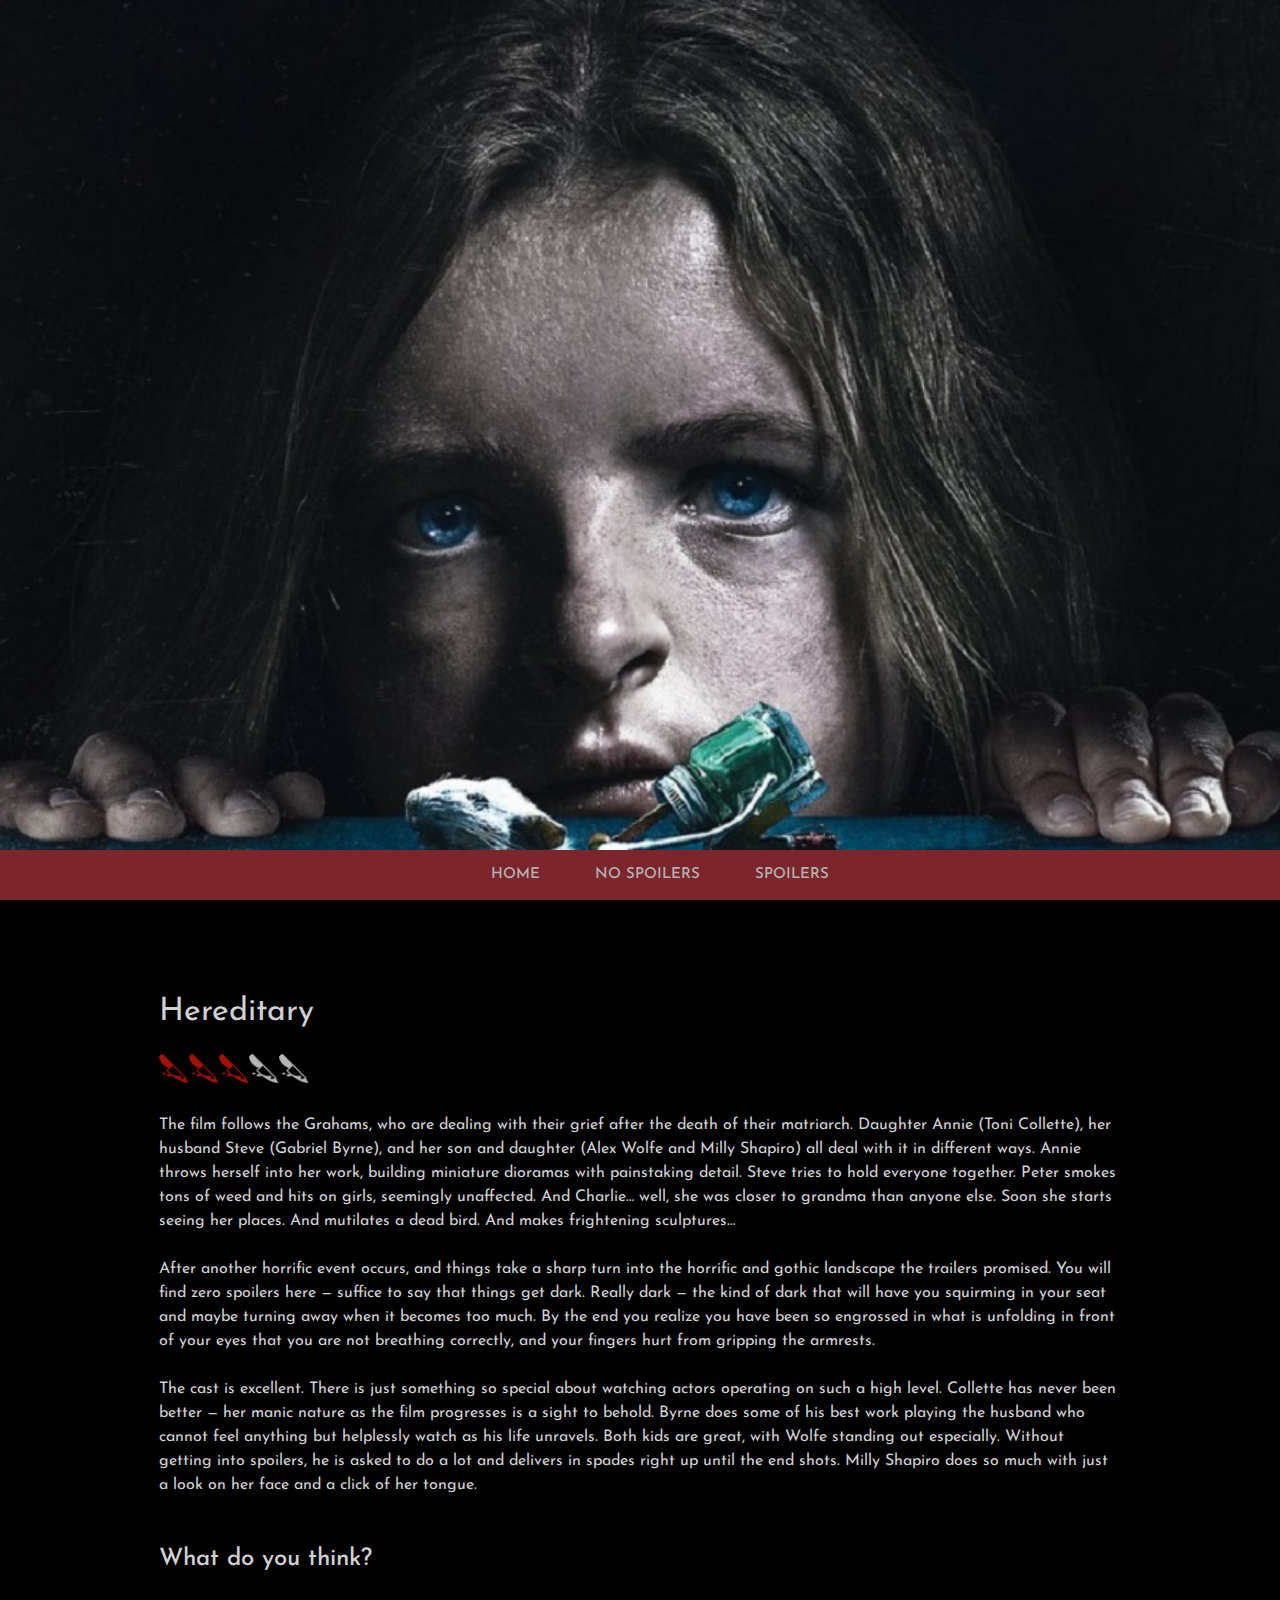
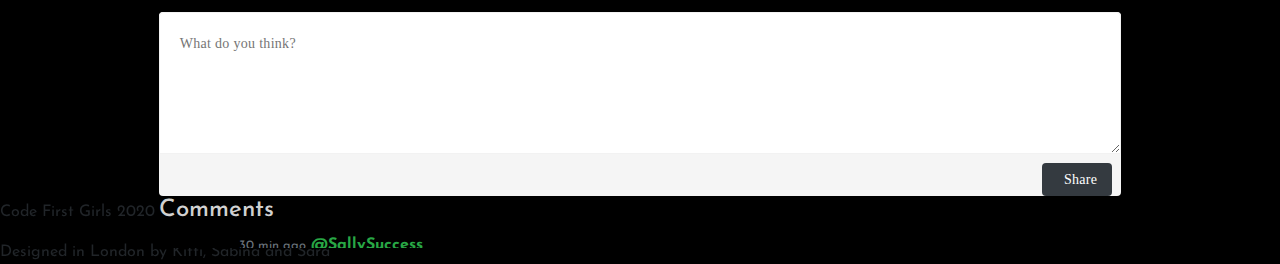
==== commit 14ce7dcf: "fixed comments" ====
--- a/pages/hereditary.html
+++ b/pages/hereditary.html
@@ -12,77 +12,105 @@
     </head>
 
     <body style="background-color: black;">    
-        <section class="page-container">
-            <section class="content-wrap">
-                <div class="fullscreen-bg">
+        <div class="fullscreen-bg">
 
-                    <video loop muted autoplay  poster="../img/posters/hereditary-poster.jpg" title="Video" class="fullscreen-bg__video">
-                            <source src = "../videos/hereditary.mp4"  type = "video/mp4">
-                    </video>
+            <video loop muted autoplay  poster="../img/posters/hereditary-poster.jpg" title="Video" class="fullscreen-bg__video">
+                    <source src = "../videos/hereditary.mp4"  type = "video/mp4">
+            </video>
+        </div>
+        <!--Menu-->
+        <div class="frontpage"> </div>
+        <div id='nav'>
+            <ul>
+                <li><a href="../index.html" class='active'>Home</a></li>
+                <li><a  title="Click to do something" href="#" onclick="changeToNospoiler();return false;">No Spoilers</a></li>
+                <li><a   title="Click to do something" href="#" onclick="changeToSpoiler();return false;">Spoilers</a></li> 
+            </ul>
+        </div>
+        
+        <script >
+            window.onscroll = function() {myFunction()};
+            var nav = document.getElementById("nav");
+            var sticky = nav.offsetTop;
+
+            function myFunction() {
+                if (window.pageYOffset >= sticky) {
+                    nav.classList.add("sticky")
+                } else {
+                    nav.classList.remove("sticky");
+                }
+            }
+            
+        </script>
+        
+        <!-- Article-->
+        <section class="content">
+            <!-- Change text-->
+            <script >
+                function changeToNospoiler(){
+                    document.getElementById("current_article").innerHTML = "The film follows the Grahams, who are dealing with their grief after the death of their matriarch. Daughter Annie (Toni Collette), her husband Steve (Gabriel Byrne), and her son and daughter (Alex Wolfe and Milly Shapiro) all deal with it in different ways. Annie throws herself into her work, building miniature dioramas with painstaking detail. Steve tries to hold everyone together. Peter smokes tons of weed and hits on girls, seemingly unaffected. And Charlie… well, she was closer to grandma than anyone else. Soon she starts seeing her places. And mutilates a dead bird. And makes frightening sculptures…<br><br>After another horrific event occurs, and things take a sharp turn into the horrific and gothic landscape the trailers promised. You will find zero spoilers here — suffice to say that things get dark. Really dark — the kind of dark that will have you squirming in your seat and maybe turning away when it becomes too much. By the end you realize you have been so engrossed in what is unfolding in front of your eyes that you are not breathing correctly, and your fingers hurt from gripping the armrests. <br><br>The cast is excellent. There is just something so special about watching actors operating on such a high level. Collette has never been better — her manic nature as the film progresses is a sight to behold. Byrne does some of his best work playing the husband who cannot feel anything but helplessly watch as his life unravels. Both kids are great, with Wolfe standing out especially. Without getting into spoilers, he is asked to do a lot and delivers in spades right up until the end shots. Milly Shapiro does so much with just a look on her face and a click of her tongue. <br><br>";
+                }
+                function changeToSpoiler(){
+                    document.getElementById("current_article").innerHTML =  "The film starts with an obituary for Ellen Leigh, who is survived by her daughter Annie Graham (Toni Collette) and her grandchildren. Annie attends her mother's funeral with her husband Steven (Gabriel Byrne) and their kids Peter (Alex Wolff) and Charlie (Milly Shapiro). Annie gives a eulogy for her mother, pointing out that there are people there that she doesn't know and that Ellen was into things that Annie knew little about.<br><br>At Charlie's school, a bird hits a window during a test. After class, Charlie swipes a pair of scissors and cuts the bird's head off. She brings it home and makes a doll with it. In her room, she notices a blue flash of light surrounding her. She then walks outside and sees what appears to be Ellen surrounded by flames before Annie scolds her and pulls her back into the house. Peter asks Annie if he can borrow one of his parents' cars to go to a party, and Annie makes him take Charlie with him.<br><br>At the party, Peter leaves Charlie alone while he goes to smoke weed. She eats chocolate cake with nuts in it and she begins to suffer an allergic reaction before going into anaphylactic shock. Peter rushes Charlie to the hospital, and she opens the window to stick her head out and breathe better. Peter sees an animal on the side of the road and swerves hard, causing Charlie's head to hit a telephone pole, decapitating her. Peter sits in shock and silence before driving home slowly and quietly going home. The next morning, he hears Annie's blood-curdling scream as she discovers Charlie's headless body in the car. We even get a gruesome look at her severed head on the side of the road as it is being devoured by ants.<br><br>Annie becomes detached and inconsolable after Charlie's death, avoiding Peter and even sort of hating him. Peter himself is wracked with guilt to the point where he suffers a painful physical reaction at school while smoking weed with his friends. He even appears to hallucinate seeing Charlie in his room, down to hearing the tongue-clicking sound she would always make. Annie returns to the support group and then meets a woman named Joan (Ann Dowd), who invites Annie to speak with her because she knows what it is like to lose a child.<br><br>Annie encounters a woman named Joan who helps her perform a seance to contact Charlie, only for supernatural events to plague the family. It is soon revealed that Ellen and Joan were part of a cult that tried to summon the demon Paimon into the body of a male in the family, but he had previously settled in Charlie's body, so nearly everything that happens to the Graham family was orchestrated by Ellen and Joan.<br><br>After Annie attempts to get rid of the hauntings, her husband Steven is burned alive, and her own body gets briefly possessed to kill herself before Peter jumps out a window to his own death. Paimon uses this as an opportunity to take over his body and join the cult where they bow to him.";
+                }
+            </script>   
+           
+            <section class="article_area">    
+                <div class="movie_title">Hereditary</div>
+                 <div class="rating_container">
+                    <img class = "rating_img"  src="../img/knifefill.png" alt="">
+                    <img class = "rating_img"  src="../img/knifefill.png" alt="">
+                    <img class = "rating_img"  src="../img/knifefill.png" alt="">
+                    <img class = "rating_img"  src="../img/knifeempty.png" alt="">
+                    <img class = "rating_img"  src="../img/knifeempty.png" alt="">
                 </div>
-                <!--Menu-->
-                <div class="frontpage"> </div>
-                <div id='nav'>
-                    <ul>
-                        <li><a href="../index.html" class='active'>Home</a></li>
-                        <li><a  title="Click to do something" href="#" onclick="changeToNospoiler();return false;">No Spoilers</a></li>
-                        <li><a   title="Click to do something" href="#" onclick="changeToSpoiler();return false;">Spoilers</a></li> 
+                <div class="article_container">
+                    <div id="current_article">
+                        <article>
+                            The film follows the Grahams, who are dealing with their grief after the death of their matriarch. Daughter Annie (Toni Collette), her husband Steve (Gabriel Byrne), and her son and daughter (Alex Wolfe and Milly Shapiro) all deal with it in different ways. Annie throws herself into her work, building miniature dioramas with painstaking detail. Steve tries to hold everyone together. Peter smokes tons of weed and hits on girls, seemingly unaffected. And Charlie… well, she was closer to grandma than anyone else. Soon she starts seeing her places. And mutilates a dead bird. And makes frightening sculptures…<br><br>After another horrific event occurs, and things take a sharp turn into the horrific and gothic landscape the trailers promised. You will find zero spoilers here — suffice to say that things get dark. Really dark — the kind of dark that will have you squirming in your seat and maybe turning away when it becomes too much. By the end you realize you have been so engrossed in what is unfolding in front of your eyes that you are not breathing correctly, and your fingers hurt from gripping the armrests. <br><br>The cast is excellent. There is just something so special about watching actors operating on such a high level. Collette has never been better — her manic nature as the film progresses is a sight to behold. Byrne does some of his best work playing the husband who cannot feel anything but helplessly watch as his life unravels. Both kids are great, with Wolfe standing out especially. Without getting into spoilers, he is asked to do a lot and delivers in spades right up until the end shots. Milly Shapiro does so much with just a look on her face and a click of her tongue. <br><br>
+                        </article>
+                    </div>
+                    <br>
+                    <h4>What do you think?</h4>
+                    <div class="widget-area no-padding blank">
+                        <div class="status-upload">
+                            <form>
+                                <textarea placeholder="What do you think?" ></textarea>
+                                <button type="submit" class="btn btn-dark"><i class="fa fa-share"></i> Share</button>
+                            </form>
+                        </div>
+                    </div>
+                    <br>
+                    <br>
+                    <div id="current_article">
+                    <h4>Comments</h4>
+                    <ul class="comment-section">
+                        <ul class="media-list">
+                        <li class="media">
+                            <a href="#" class="pull-left">
+                                <img src="https://bootdey.com/img/Content/user_1.jpg" alt="" class="img-circle">
+                            </a>
+                            <div class="media-body">
+                                <span class="text-muted pull-right">
+                                    <small class="text-muted">30 min ago</small>
+                                </span>
+                                <strong class="text-success">@SallySuccess</strong>
+                                <p stule="padding:1%;">
+                                   
+There have been great screamers before, but Collette takes it to the next level with a guttural howl from the depths of her putrefying soul.
+                                    
+                                </p>
+                            </div>
+                        </li>
                     </ul>
                 </div>
-                
-                <script >
-                    window.onscroll = function() {myFunction()};
-                    var nav = document.getElementById("nav");
-                    var sticky = nav.offsetTop;
-
-                    function myFunction() {
-                        if (window.pageYOffset >= sticky) {
-                            nav.classList.add("sticky")
-                        } else {
-                            nav.classList.remove("sticky");
-                        }
-                    }
-                    
-                </script>
-                
-                <!-- Article-->
-                <section class="content">
-                    <!-- Change text-->
-                    <script >
-                        function changeToNospoiler(){
-                            document.getElementById("current_article").innerHTML = "The film follows the Grahams, who are dealing with their grief after the death of their matriarch. Daughter Annie (Toni Collette), her husband Steve (Gabriel Byrne), and her son and daughter (Alex Wolfe and Milly Shapiro) all deal with it in different ways. Annie throws herself into her work, building miniature dioramas with painstaking detail. Steve tries to hold everyone together. Peter smokes tons of weed and hits on girls, seemingly unaffected. And Charlie… well, she was closer to grandma than anyone else. Soon she starts seeing her places. And mutilates a dead bird. And makes frightening sculptures…<br><br>After another horrific event occurs, and things take a sharp turn into the horrific and gothic landscape the trailers promised. You will find zero spoilers here — suffice to say that things get dark. Really dark — the kind of dark that will have you squirming in your seat and maybe turning away when it becomes too much. By the end you realize you have been so engrossed in what is unfolding in front of your eyes that you are not breathing correctly, and your fingers hurt from gripping the armrests. <br><br>The cast is excellent. There is just something so special about watching actors operating on such a high level. Collette has never been better — her manic nature as the film progresses is a sight to behold. Byrne does some of his best work playing the husband who cannot feel anything but helplessly watch as his life unravels. Both kids are great, with Wolfe standing out especially. Without getting into spoilers, he is asked to do a lot and delivers in spades right up until the end shots. Milly Shapiro does so much with just a look on her face and a click of her tongue. <br><br>";
-                        }
-                        function changeToSpoiler(){
-                            document.getElementById("current_article").innerHTML =  "The film starts with an obituary for Ellen Leigh, who is survived by her daughter Annie Graham (Toni Collette) and her grandchildren. Annie attends her mother's funeral with her husband Steven (Gabriel Byrne) and their kids Peter (Alex Wolff) and Charlie (Milly Shapiro). Annie gives a eulogy for her mother, pointing out that there are people there that she doesn't know and that Ellen was into things that Annie knew little about.<br><br>At Charlie's school, a bird hits a window during a test. After class, Charlie swipes a pair of scissors and cuts the bird's head off. She brings it home and makes a doll with it. In her room, she notices a blue flash of light surrounding her. She then walks outside and sees what appears to be Ellen surrounded by flames before Annie scolds her and pulls her back into the house. Peter asks Annie if he can borrow one of his parents' cars to go to a party, and Annie makes him take Charlie with him.<br><br>At the party, Peter leaves Charlie alone while he goes to smoke weed. She eats chocolate cake with nuts in it and she begins to suffer an allergic reaction before going into anaphylactic shock. Peter rushes Charlie to the hospital, and she opens the window to stick her head out and breathe better. Peter sees an animal on the side of the road and swerves hard, causing Charlie's head to hit a telephone pole, decapitating her. Peter sits in shock and silence before driving home slowly and quietly going home. The next morning, he hears Annie's blood-curdling scream as she discovers Charlie's headless body in the car. We even get a gruesome look at her severed head on the side of the road as it is being devoured by ants.<br><br>Annie becomes detached and inconsolable after Charlie's death, avoiding Peter and even sort of hating him. Peter himself is wracked with guilt to the point where he suffers a painful physical reaction at school while smoking weed with his friends. He even appears to hallucinate seeing Charlie in his room, down to hearing the tongue-clicking sound she would always make. Annie returns to the support group and then meets a woman named Joan (Ann Dowd), who invites Annie to speak with her because she knows what it is like to lose a child.<br><br>Annie encounters a woman named Joan who helps her perform a seance to contact Charlie, only for supernatural events to plague the family. It is soon revealed that Ellen and Joan were part of a cult that tried to summon the demon Paimon into the body of a male in the family, but he had previously settled in Charlie's body, so nearly everything that happens to the Graham family was orchestrated by Ellen and Joan.<br><br>After Annie attempts to get rid of the hauntings, her husband Steven is burned alive, and her own body gets briefly possessed to kill herself before Peter jumps out a window to his own death. Paimon uses this as an opportunity to take over his body and join the cult where they bow to him.";
-                        }
-                    </script>   
-                
-                    <section class="article_area">    
-                        <div class="movie_title">Hereditary</div>
-                        <div class="rating_container">
-                            <img class = "rating_img"  src="../img/knifefill.png" alt="">
-                            <img class = "rating_img"  src="../img/knifefill.png" alt="">
-                            <img class = "rating_img"  src="../img/knifefill.png" alt="">
-                            <img class = "rating_img"  src="../img/knifeempty.png" alt="">
-                            <img class = "rating_img"  src="../img/knifeempty.png" alt="">
-                        </div>
-                        <div class="article_container">
-                            <div id="current_article" class="article_item">
-                                <article >
-                                    The film follows the Grahams, who are dealing with their grief after the death of their matriarch. Daughter Annie (Toni Collette), her husband Steve (Gabriel Byrne), and her son and daughter (Alex Wolfe and Milly Shapiro) all deal with it in different ways. Annie throws herself into her work, building miniature dioramas with painstaking detail. Steve tries to hold everyone together. Peter smokes tons of weed and hits on girls, seemingly unaffected. And Charlie… well, she was closer to grandma than anyone else. Soon she starts seeing her places. And mutilates a dead bird. And makes frightening sculptures…<br><br>After another horrific event occurs, and things take a sharp turn into the horrific and gothic landscape the trailers promised. You will find zero spoilers here — suffice to say that things get dark. Really dark — the kind of dark that will have you squirming in your seat and maybe turning away when it becomes too much. By the end you realize you have been so engrossed in what is unfolding in front of your eyes that you are not breathing correctly, and your fingers hurt from gripping the armrests. <br><br>The cast is excellent. There is just something so special about watching actors operating on such a high level. Collette has never been better — her manic nature as the film progresses is a sight to behold. Byrne does some of his best work playing the husband who cannot feel anything but helplessly watch as his life unravels. Both kids are great, with Wolfe standing out especially. Without getting into spoilers, he is asked to do a lot and delivers in spades right up until the end shots. Milly Shapiro does so much with just a look on her face and a click of her tongue. <br><br>
-                                </article>
-                            </div>
-                        </div>
-                    </section>
-                </section>
             </section>
-            <section class="footer">
-                <div class="footer_text">
-                    <p>Code First Girls 2020</p>
-                    <p>Designed in London by Kitti, Sabina and Sara</p>
-                </div>
-            </section>
-            </body>
         </section>
+        <section class="footer">
+            <div class="footer_text">
+                <p>Code First Girls 2020</p>
+                <p>Designed in London by Kitti, Sabina and Sara</p>
+            </div>
+         </section>
     </body>
 </html>--- a/static/index_css.css
+++ b/static/index_css.css
@@ -8,13 +8,13 @@
   
 }
 
-#nav {  
+#nav { 
   overflow: hidden;
   width: 100%;
   height: 50px;
   text-align: center;
-  z-index: 1;
-  background-color: rgba(163, 4, 18, 0.502);
+  z-index: 4;
+  background-color: rgb(124, 37, 44);
 }
 
 #nav ul li {
--- a/css/articles.css
+++ b/css/articles.css
@@ -23,7 +23,7 @@
     overflow: auto;
     
 }
-.article_item{
+.artticle_item{
     padding: 0;
     margin:0;
     margin-bottom: 10em;
@@ -38,7 +38,7 @@
     height: 100%;
     width: 100%;
     background-color: black;
-    padding-top: 3%;
+    padding: 3%;
 }
 
 .movie_title{
@@ -47,7 +47,7 @@
     margin: 50px auto; 
     display: block;
    
-    font-size: 3rem;
+    font-size: 2.5vw;
     color: rgb(209, 209, 209);
 }
 
@@ -56,5 +56,145 @@
     position: relative;
 }
  .rating_img{
+     max-height: 30px;
      width: 30px;
+ }
+
+ /*comment section*/
+ body{ background: #fafafa;}
+ .widget-area.blank {
+ background: none repeat scroll 0 0 rgba(0, 0, 0, 0);
+ -webkit-box-shadow: none;
+ -moz-box-shadow: none;
+ -ms-box-shadow: none;
+ -o-box-shadow: none;
+ box-shadow: none;
+ }
+ body .no-padding {
+ padding: 0;
+ }
+ .widget-area {
+ background-color: #fff;
+ -webkit-border-radius: 4px;
+ -moz-border-radius: 4px;
+ -ms-border-radius: 4px;
+ -o-border-radius: 4px;
+ border-radius: 4px;
+ -webkit-box-shadow: 0 0 16px rgba(0, 0, 0, 0.05);
+ -moz-box-shadow: 0 0 16px rgba(0, 0, 0, 0.05);
+ -ms-box-shadow: 0 0 16px rgba(0, 0, 0, 0.05);
+ -o-box-shadow: 0 0 16px rgba(0, 0, 0, 0.05);
+ box-shadow: 0 0 16px rgba(0, 0, 0, 0.05);
+ float: left;
+ margin-top: 30px;
+ padding: 25px 30px;
+ position: relative;
+ width: 100%;
+ }
+ .status-upload {
+ background: none repeat scroll 0 0 #f5f5f5;
+ -webkit-border-radius: 4px;
+ -moz-border-radius: 4px;
+ -ms-border-radius: 4px;
+ -o-border-radius: 4px;
+ border-radius: 4px;
+ float: left;
+ width: 100%;
+ }
+ .status-upload form {
+ float: left;
+ width: 100%;
+ }
+ .status-upload form textarea {
+ background: none repeat scroll 0 0 #fff;
+ border: medium none;
+ -webkit-border-radius: 4px 4px 0 0;
+ -moz-border-radius: 4px 4px 0 0;
+ -ms-border-radius: 4px 4px 0 0;
+ -o-border-radius: 4px 4px 0 0;
+ border-radius: 4px 4px 0 0;
+ color: #777777;
+ float: left;
+ font-family: Lato;
+ font-size: 14px;
+ height: 142px;
+ letter-spacing: 0.3px;
+ padding: 20px;
+ width: 100%;
+ resize:vertical;
+ outline:none;
+ border: 1px solid #F2F2F2;
+ }
+
+ .status-upload ul {
+ float: left;
+ list-style: none outside none;
+ margin: 0;
+ padding: 0 0 0 15px;
+ width: auto;
+ }
+ .status-upload ul > li {
+ float: left;
+ }
+ .status-upload ul > li > a {
+ -webkit-border-radius: 4px;
+ -moz-border-radius: 4px;
+ -ms-border-radius: 4px;
+ -o-border-radius: 4px;
+ border-radius: 4px;
+ color: #777777;
+ float: left;
+ font-size: 14px;
+ height: 30px;
+ line-height: 30px;
+ margin: 10px 0 10px 10px;
+ text-align: center;
+ -webkit-transition: all 0.4s ease 0s;
+ -moz-transition: all 0.4s ease 0s;
+ -ms-transition: all 0.4s ease 0s;
+ -o-transition: all 0.4s ease 0s;
+ transition: all 0.4s ease 0s;
+ width: 30px;
+ cursor: pointer;
+ }
+ .status-upload ul > li > a:hover {
+ background: none repeat scroll 0 0 #606060;
+ color: #fff;
+ }
+ .status-upload form button {
+ border: medium none;
+ -webkit-border-radius: 4px;
+ -moz-border-radius: 4px;
+ -ms-border-radius: 4px;
+ -o-border-radius: 4px;
+ border-radius: 4px;
+ color: #fff;
+ float: right;
+ font-family: Lato;
+ font-size: 14px;
+ letter-spacing: 0.3px;
+ margin-right: 9px;
+ margin-top: 9px;
+ padding: 6px 15px;
+ }
+ .dropdown > a > span.green:before {
+ border-left-color: #2dcb73;
+ }
+ .status-upload form button > i {
+ margin-right: 7px;
+ }
+ .comment-wrapper .panel-body {
+     max-height:650px;
+     overflow:auto;
+ }
+
+ .comment-wrapper .media-list .media img {
+     width:64px;
+     height:64px;
+     border:2px solid #e5e7e8;
+ }
+
+ .comment-wrapper .media-list .media {
+     border-bottom:1px dashed #efefef;
+     margin-bottom:25px;
  }